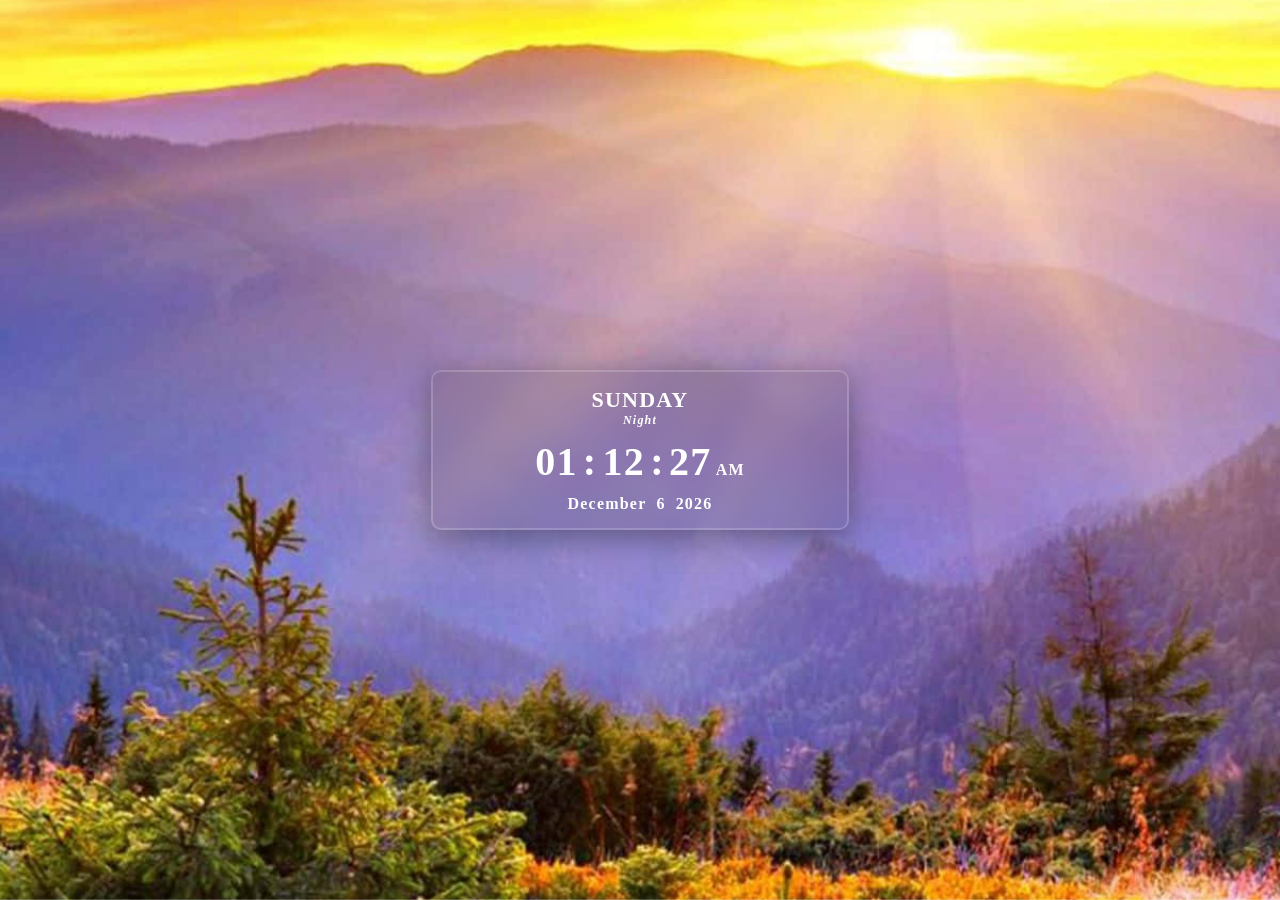
==== Digital Clock/index.html @ b5fd436d "Projects 3 - 10" ====
<!doctype html>
<html lang="en">
  <head>
    <meta charset="UTF-8" />
    <link rel="stylesheet" href="styles.css" />
    <meta name="viewport" content="width=device-width, initial-scale=1.0" />
    <title>Digital Clock</title>
  </head>
  <body>
    <div class="img-test">
      <img src="Morning.jpg" alt="logo" />
    </div>

    <div class="container">
      <span id="day"></span>
      <span id="period"></span>
      <div class="time-container">
        <span class="time hours"></span>
        <span>:</span>
        <span class="time minutes"></span>
        <span>:</span>
        <span class="time seconds"></span>
        <span id="am-pm">AM</span>
      </div>
      <div class="date-container">
        <span id="month"></span>
        <span id="date"></span>
        <span id="year"></span>
      </div>
    </div>
    <script src="script.js"></script>
  </body>
</html>
---- Digital Clock/styles.css ----
body {
  margin: 0;
  padding: 0;
  height: 100vh;
  display: flex;
  justify-content: center;
  align-items: center;
}

.img-test {
  position: fixed;
  width: 100%;
  height: 100vh;
  z-index: -1;
}

.img-test img {
  width: 100%;
  height: 100%;
  object-fit: cover;
}

.container {
  background-color: rgba(0, 0, 0, 0.1);
  border-radius: 10px;
  box-shadow: 0 8px 32px rgba(0, 0, 0, 0.37);
  backdrop-filter: blur(10px);
  border: 2px solid rgba(255, 255, 255, 0.18);
  color: white;
  display: grid;
  place-items: center;
  gap: 10px;
  padding: 15px;
  letter-spacing: 1.2px;
  font-weight: bold;
  width: 30%;
}

#day {
  font-size: 22px;
  text-transform: uppercase;
}

#period {
  font-size: 12px;
  margin-top: -10px;
  font-style: italic;
}

.time-container span:not(#am-pm) {
  font-size: 40px;
}

.date-container {
  display: flex;
  gap: 10px;
}

@media (max-width: 320px) {
  .container {
    width: 90%;
    padding: 15px 5px;
  }

  .time-container span:not(#am-pm) {
    font-size: 24px;
  }

  #am-pm {
    font-size: 11px;
    min-width: 30px;
  }

  .date-container span {
    font-size: 13px;
  }

  #day {
    font-size: 16px;
  }
}

@media (max-width: 480px) {
  .container {
    width: 85%;
    padding: 20px 10px;
  }

  .time-container {
    flex-wrap: nowrap;
  }

  .time-container span:not(#am-pm) {
    font-size: 35px;
  }

  #am-pm {
    min-width: 35px;
  }

  .date-container {
    gap: 8px;
  }

  .date-container span {
    font-size: 14px;
  }
}

@media (max-width: 768px) {
  .container {
    max-width: 80%;
    padding: 10px;
    gap: 5px;
    width: 50%;
  }

  .time-container span:not(#am-pm) {
    font-size: 35px;
  }

  #day {
    font-size: 20px;
  }
}

@media (max-width: 1024px) {
  .container {
    max-width: 450px;
    padding: 20px;
    width: 70%;
  }

  .time-container span:not(#am-pm) {
    font-size: 38px;
  }
}
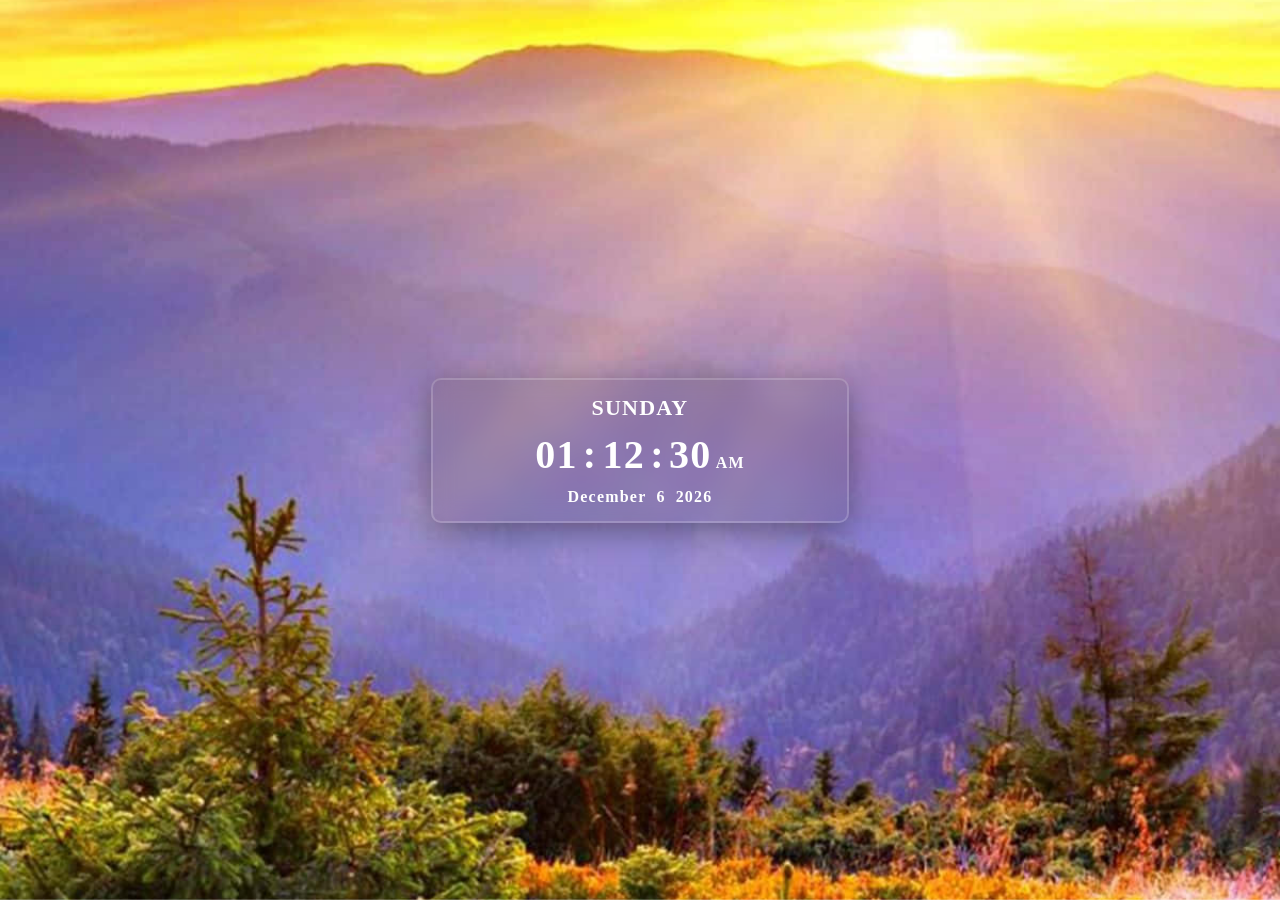
==== commit 8e5576b0: "Digital Clock updated" ====
--- a/Digital Clock/index.html
+++ b/Digital Clock/index.html
@@ -13,7 +13,6 @@
 
     <div class="container">
       <span id="day"></span>
-      <span id="period"></span>
       <div class="time-container">
         <span class="time hours"></span>
         <span>:</span>
--- a/Digital Clock/styles.css
+++ b/Digital Clock/styles.css
@@ -39,12 +39,6 @@
 #day {
   font-size: 22px;
   text-transform: uppercase;
-}
-
-#period {
-  font-size: 12px;
-  margin-top: -10px;
-  font-style: italic;
 }
 
 .time-container span:not(#am-pm) {
